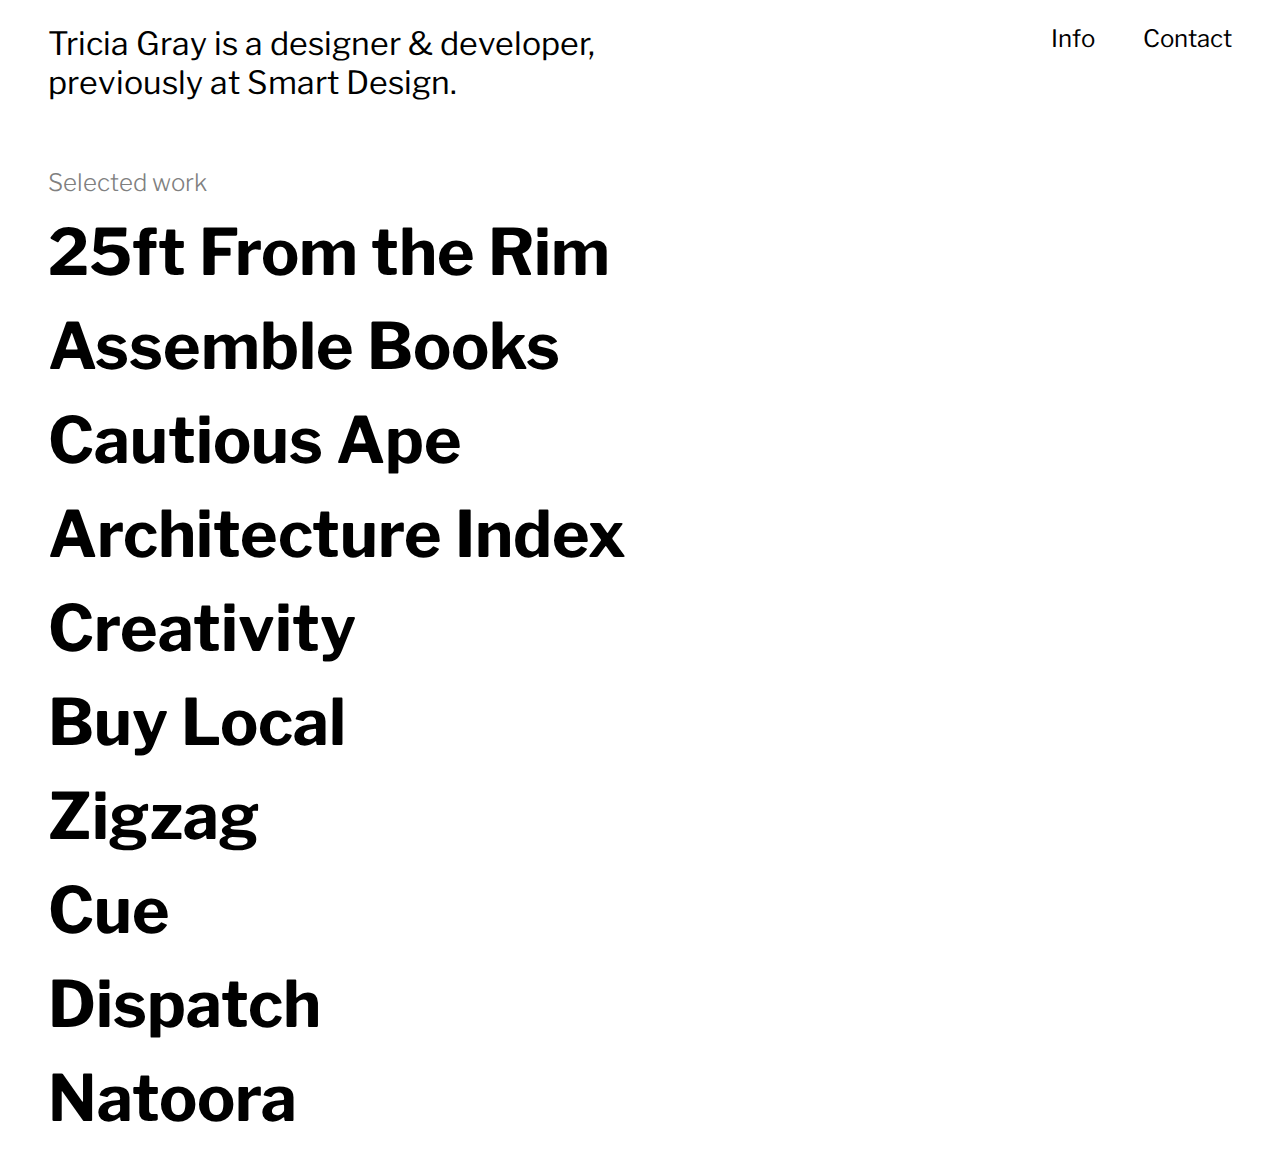
==== 0.1/index.html @ 9eaeeaac "started iterating portfolio" ====
<!DOCTYPE html>
<html lang="en">
<head>
    <meta charset="UTF-8">
    <meta http-equiv="X-UA-Compatible" content="IE=edge">
    <link rel="stylesheet" href="style.css">
    <script src="https://code.jquery.com/jquery-3.6.0.min.js" integrity="sha256-/xUj+3OJU5yExlq6GSYGSHk7tPXikynS7ogEvDej/m4=" crossorigin="anonymous"></script>
    <meta name="viewport" content="width=device-width, initial-scale=1.0">
    <script>
        $(function() { 
            $("#nav").load("nav.html");
        });
      </script>
            <!-- <script>
        //   On scroll
        $(window)
        .scroll(function() {
            //if we have more than 200px - reduced to 0, needs adjusting to properly work
            if ($(document)
            .scrollTop() > 10) {
                //class 'fixed' to header element
                $('nav')
                .addClass('fixed');
                //otherwise
            } else {
                //if header already has 'fixed' class
                if ($('nav')
                .hasClass('fixed')) {
                    //remove said class
                    $('nav')
                    .removeClass('fixed');
                }
            }
        });
      </script> -->
    <title>Tricia Gray</title>
</head>
<body>
    <header class="header">
        <div id="nav"></div>
    </header>
    <div class="wrapper">
        <div class="content-container">
            <h3 class="content-container-header">Selected work</h3>
            <ul>
                <li class="project-title">25ft From the Rim</li>
                <li class="project-title"> Assemble Books</li>
                <li class="project-title">Cautious Ape</li>
                <li class="project-title">Architecture Index</li>
                <li class="project-title">Creativity</li>
                <li class="project-title">Buy Local</li>
                <li class="project-title">Zigzag</li>
                <li class="project-title">Cue</li>
                <li class="project-title">Dispatch</li>
                <li class="project-title">Natoora</li>
            </ul>
        </div>

    </div>
</body>
</html>
---- 0.1/style.css ----
@import url('https://fonts.googleapis.com/css2?family=Libre+Franklin:wght@300;400;500;700&family=Source+Serif+Pro:wght@300;400;700&display=swap');

/* font-family: 'Libre Franklin', sans-serif;
font-family: 'Source Serif Pro', serif; */

* {
    box-sizing: border-box;
    padding: 0;
    margin: 0;
    /* cursor: crosshair; */
  }

  body {
    font-family: 'Libre Franklin', sans-serif;
    font-weight: 400;
    height: 100vh;
    margin: 0;
  }

  .wrapper {
    display: grid;
    grid-template-columns: repeat(6, 1fr);
    grid-template-areas: "header header header header header header"
                         "content content content content content content"
                         "footer footer footer footer footer footer";
    margin: 48px;
    gap: 24px;
    overflow: hidden;
  }

/* Header / navigation */
  .header, #nav, header {
    grid-area: header header header header header header; 
    display: flex;
    flex-direction: row;
    position: fixed;
    left:0;
    right:0;
    top:0;
    padding-top: 24px;
    padding-left: 48px;
    height: 124px;
    background-color: white;
  }

  .header-content-left {
    display: flex;
    align-self: flex-start;
  }

  .header-content-right {
    display: inline;
    float: right;
    align-self: flex-start;
    margin-left: auto;
    margin-right: 48px;
  }

  .header-content-info {
    display: inline;
    float: right;
    margin-right: 48px;
  
  } 

  .header-content-contact {
    display: inline;
    float: right;
  }

  h1, h2{
    font-family: 'Libre Franklin', sans-serif;
    font-weight: 400;
  }

  h3 {
    font-size: 24px;
    font-weight: 300;
    color: gray;
  }

  a {
    text-decoration: none;
    color: black;
  }


/* Projects */
.content-container {
    grid-area: content;
    display: grid;
    grid-column: 1 / span 3;
    grid-row: 6;
    font-family: 'Libre Franklin', sans-serif;
    font-size: 64px;
    font-weight: 700;
    overflow: auto;
}

.content-container-header {
    margin-bottom: 16px;
}

.project-title {
    margin-bottom: 16px;
}

ul {
    list-style: none;
}
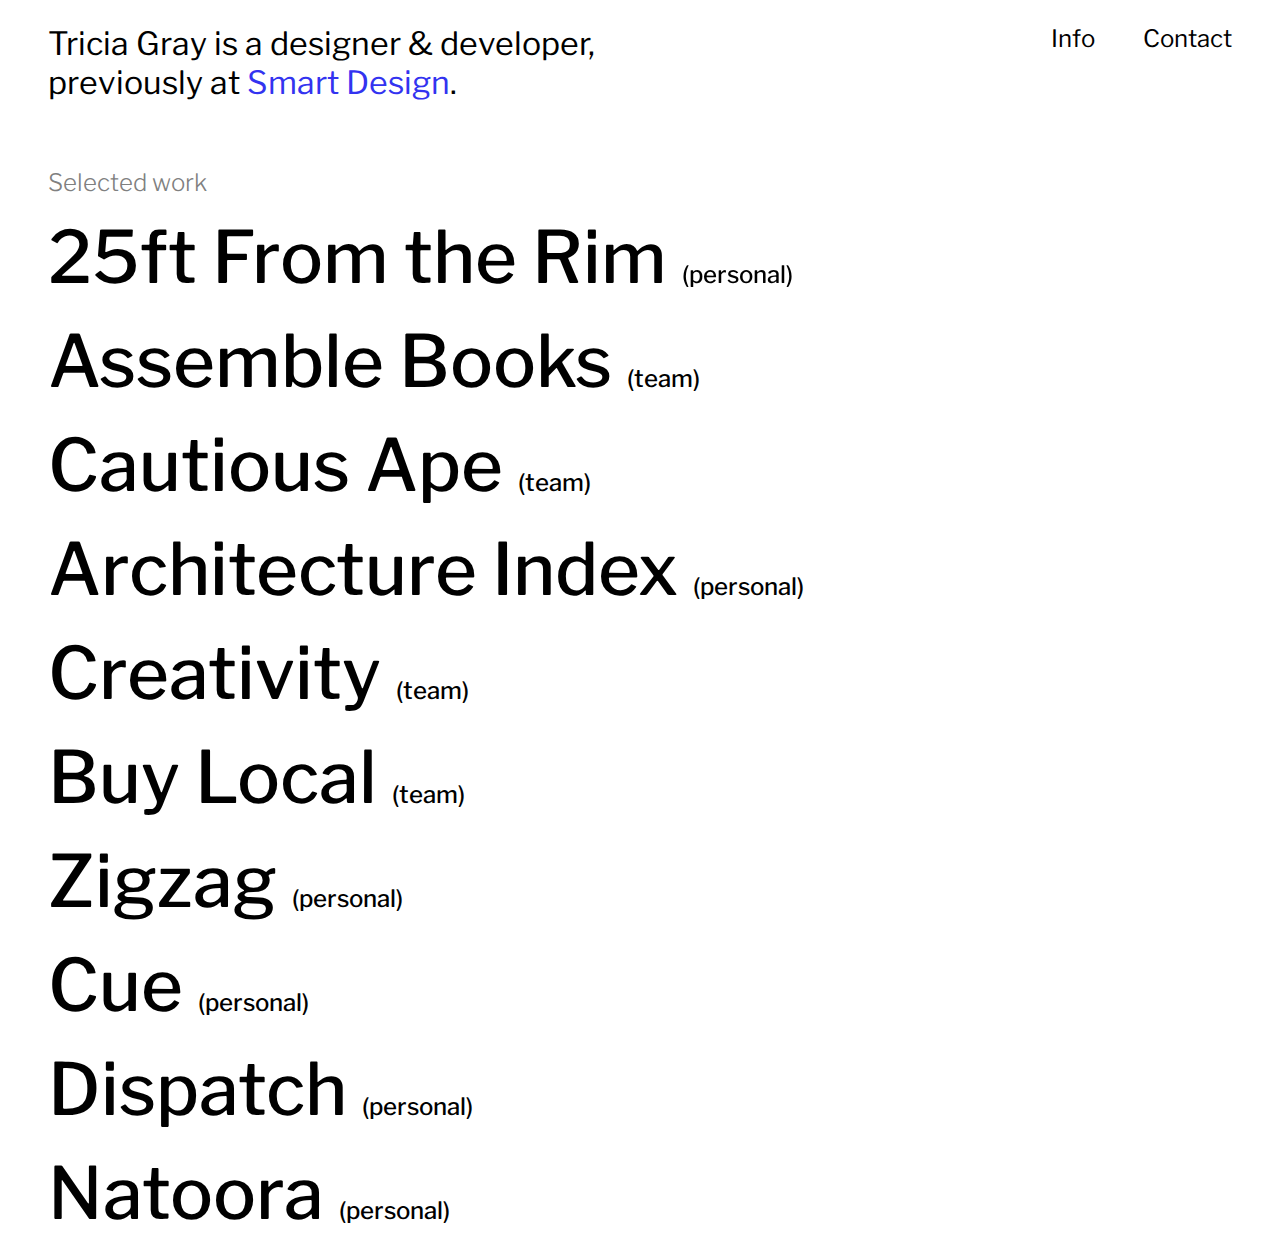
==== commit 2a77ed2c: "updated project title links" ====
--- a/0.1/index.html
+++ b/0.1/index.html
@@ -11,28 +11,6 @@
             $("#nav").load("nav.html");
         });
       </script>
-            <!-- <script>
-        //   On scroll
-        $(window)
-        .scroll(function() {
-            //if we have more than 200px - reduced to 0, needs adjusting to properly work
-            if ($(document)
-            .scrollTop() > 10) {
-                //class 'fixed' to header element
-                $('nav')
-                .addClass('fixed');
-                //otherwise
-            } else {
-                //if header already has 'fixed' class
-                if ($('nav')
-                .hasClass('fixed')) {
-                    //remove said class
-                    $('nav')
-                    .removeClass('fixed');
-                }
-            }
-        });
-      </script> -->
     <title>Tricia Gray</title>
 </head>
 <body>
@@ -43,16 +21,37 @@
         <div class="content-container">
             <h3 class="content-container-header">Selected work</h3>
             <ul>
-                <li class="project-title">25ft From the Rim</li>
-                <li class="project-title"> Assemble Books</li>
-                <li class="project-title">Cautious Ape</li>
-                <li class="project-title">Architecture Index</li>
-                <li class="project-title">Creativity</li>
-                <li class="project-title">Buy Local</li>
-                <li class="project-title">Zigzag</li>
-                <li class="project-title">Cue</li>
-                <li class="project-title">Dispatch</li>
-                <li class="project-title">Natoora</li>
+                <a class="project-title-hover" id="text">
+                    <li class="project-title" id="link">25ft From the Rim <span class="tag">(personal)</span></li>
+                    <img id="pic" src="https://a.espncdn.com/photo/2017/0519/r210880_4680x3212cc.jpg"/>
+                </a>
+                <a class="project-title-hover">
+                    <li class="project-title"> Assemble Books <span class="tag">(team)</span></li>
+                </a>
+                <a class="project-title-hover"> 
+                    <li class="project-title">Cautious Ape <span class="tag">(team)</span></li>
+                </a>
+                <a class="project-title-hover">
+                    <li class="project-title">Architecture Index <span class="tag">(personal)</span></li>
+                </a>
+                <a class="project-title-hover">
+                    <li class="project-title">Creativity <span class="tag">(team)</span></li>
+                </a>
+                <a class="project-title-hover">
+                    <li class="project-title">Buy Local <span class="tag">(team)</span></li>
+                </a>
+                <a class="project-title-hover">
+                    <li class="project-title">Zigzag <span class="tag">(personal)</span></li>
+                </a>
+                <a class="project-title-hover">
+                    <li class="project-title">Cue <span class="tag">(personal)</span></li>
+                </a>
+                <a class="project-title-hover">
+                    <li class="project-title">Dispatch <span class="tag">(personal)</span></li>
+                </a>
+                <a class="project-title-hover">
+                    <li class="project-title">Natoora <span class="tag">(personal)</span></li>
+                </a>
             </ul>
         </div>
 
--- a/0.1/style.css
+++ b/0.1/style.css
@@ -7,7 +7,7 @@
     box-sizing: border-box;
     padding: 0;
     margin: 0;
-    /* cursor: crosshair; */
+    cursor: pointer;
   }
 
   body {
@@ -79,21 +79,57 @@
     color: gray;
   }
 
+  .tag {
+    font-size: 24px;
+  }
+
   a {
     text-decoration: none;
     color: black;
   }
+
+a {
+    text-decoration: none;
+    color: #000;
+}
+
+a:hover{
+    color:000;
+}
+
+a.main-nav:hover {
+    font-family: 'Source Serif Pro', serif;
+    font-weight: 200;
+}
+
+a.project-title-hover:hover {
+    font-family: 'Source Serif Pro', serif;
+    font-weight: 200;
+    font-size: 32px;
+}
+/* a.main-nav-1:hover {
+    font-family: 'Source Serif Pro', serif;
+    font-weight: 200;
+} */
+
+a.nav:hover {
+    color: #000;
+}
+
+.smart-link {
+    color: rgb(51, 51, 240);
+}
 
 
 /* Projects */
 .content-container {
     grid-area: content;
     display: grid;
-    grid-column: 1 / span 3;
+    grid-column: 1 / span 6;
     grid-row: 6;
     font-family: 'Libre Franklin', sans-serif;
-    font-size: 64px;
-    font-weight: 700;
+    font-size: 72px;
+    font-weight: 500;
     overflow: auto;
 }
 
@@ -107,4 +143,24 @@
 
 ul {
     list-style: none;
-}+}
+
+#pic {
+    /* position: absolute; */
+    top: 0;
+    /* margin-left: 4em; */
+    /* left: 0; */
+    display: none;
+    /* background: red; */
+    height: 280px;
+    width: 368px;
+    z-index: -1;
+  }
+  
+  #text, #link {
+    position: relative;
+  }
+  
+  #link:hover + #pic {
+    display: block;
+  }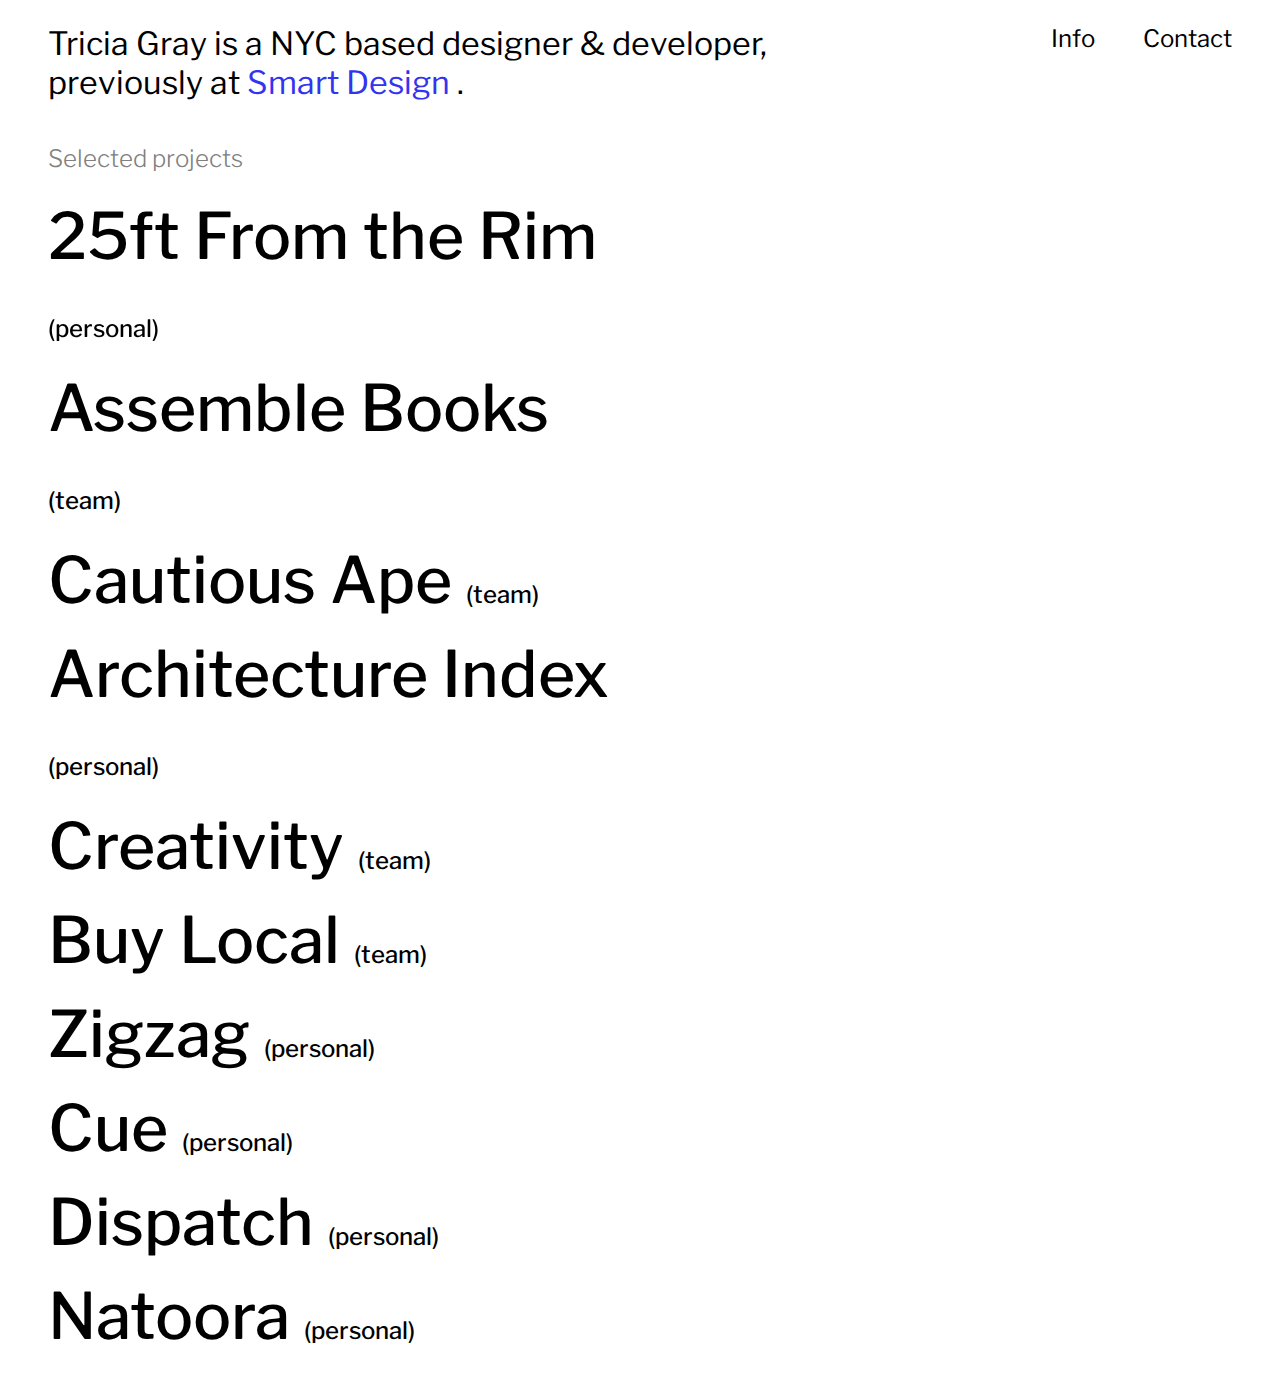
==== commit 52d2c651: "updated portfolio" ====
--- a/0.1/index.html
+++ b/0.1/index.html
@@ -5,6 +5,7 @@
     <meta http-equiv="X-UA-Compatible" content="IE=edge">
     <link rel="stylesheet" href="style.css">
     <script src="https://code.jquery.com/jquery-3.6.0.min.js" integrity="sha256-/xUj+3OJU5yExlq6GSYGSHk7tPXikynS7ogEvDej/m4=" crossorigin="anonymous"></script>
+    <script src="https://kit.fontawesome.com/0645959aac.js" crossorigin="anonymous"></script>
     <meta name="viewport" content="width=device-width, initial-scale=1.0">
     <script>
         $(function() { 
@@ -19,7 +20,7 @@
     </header>
     <div class="wrapper">
         <div class="content-container">
-            <h3 class="content-container-header">Selected work</h3>
+            <h3 class="content-container-header">Selected projects</h3>
             <ul>
                 <a class="project-title-hover" id="text">
                     <li class="project-title" id="link">25ft From the Rim <span class="tag">(personal)</span></li>
@@ -46,15 +47,24 @@
                 <a class="project-title-hover">
                     <li class="project-title">Cue <span class="tag">(personal)</span></li>
                 </a>
-                <a class="project-title-hover">
-                    <li class="project-title">Dispatch <span class="tag">(personal)</span></li>
-                </a>
-                <a class="project-title-hover">
-                    <li class="project-title">Natoora <span class="tag">(personal)</span></li>
+                <a class="project-title-hover" id="text">
+                    <li class="project-title" id="link">Dispatch <span class="tag">(personal)</span></li>
+                    <img id="pic" src="https://images.unsplash.com/photo-1604079628040-94301bb21b91?ixlib=rb-1.2.1&ixid=MnwxMjA3fDB8MHxwaG90by1wYWdlfHx8fGVufDB8fHx8&auto=format&fit=crop&w=987&q=80"/>
+                <a class="project-title-hover" id="text">
+                    <li class="project-title" id="link">Natoora <span class="tag">(personal)</span></li>
+                    <img id="pic" src="https://images.unsplash.com/photo-1604079628040-94301bb21b91?ixlib=rb-1.2.1&ixid=MnwxMjA3fDB8MHxwaG90by1wYWdlfHx8fGVufDB8fHx8&auto=format&fit=crop&w=987&q=80"/>
                 </a>
             </ul>
         </div>
-
     </div>
+    <footer>
+        <div class="footer-content">
+            <ul>
+                <li><a href="https://www.instagram.com/tricialgray/"><i class="fa-brands fa-instagram"></i></a></li>
+                <li><a href="https://www.linkedin.com/in/tricialgray"<i class="fa-brands fa-linkedin-in"></i></a></li>
+                <li><a href="https://github.com/graylt"><i class="fa-brands fa-github"></i></a></li>
+            </ul>
+        </div>
+    </footer>
 </body>
 </html>--- a/0.1/style.css
+++ b/0.1/style.css
@@ -20,6 +20,7 @@
   .wrapper {
     display: grid;
     grid-template-columns: repeat(6, 1fr);
+    /* grid-template-rows: auto; */
     grid-template-areas: "header header header header header header"
                          "content content content content content content"
                          "footer footer footer footer footer footer";
@@ -42,10 +43,24 @@
     height: 124px;
     background-color: white;
   }
+  /* footer {
+    grid-area: footer footer footer footer footer footer; 
+    display: flex;
+    flex-direction: row;
+    position: fixed;
+    left:0;
+    right:0;
+    bottom:0;
+    padding-top: 24px;
+    padding-left: 48px;
+    height: 124px;
+    background-color: white;
+  } */
 
   .header-content-left {
     display: flex;
     align-self: flex-start;
+    background-color: white;
   }
 
   .header-content-right {
@@ -54,18 +69,21 @@
     align-self: flex-start;
     margin-left: auto;
     margin-right: 48px;
+    background-color: white;
   }
 
   .header-content-info {
     display: inline;
     float: right;
     margin-right: 48px;
+    background-color: white;
   
   } 
 
   .header-content-contact {
     display: inline;
     float: right;
+    background-color: white;
   }
 
   h1, h2{
@@ -105,7 +123,11 @@
 a.project-title-hover:hover {
     font-family: 'Source Serif Pro', serif;
     font-weight: 200;
-    font-size: 32px;
+    font-size: 64px;
+    transition-delay: 0.1s;
+    /* -webkit-transition: all 0.2s;
+    transition: all 0.2s; */
+    
 }
 /* a.main-nav-1:hover {
     font-family: 'Source Serif Pro', serif;
@@ -125,16 +147,20 @@
 .content-container {
     grid-area: content;
     display: grid;
-    grid-column: 1 / span 6;
-    grid-row: 6;
-    font-family: 'Libre Franklin', sans-serif;
-    font-size: 72px;
+    grid-column: 1 / span 3;
+    /* grid-row: 1; */
+    font-family: 'Libre Franklin', sans-serif;
+    font-size: 64px;
     font-weight: 500;
-    overflow: auto;
+    /* height: 0; */
+    overflow: hidden;
+    transition: height 0.66s ease-out;
+    /* overflow: hidden; */
 }
 
 .content-container-header {
-    margin-bottom: 16px;
+    margin-top: 72px;
+    margin-bottom: 24px;
 }
 
 .project-title {
@@ -146,21 +172,84 @@
 }
 
 #pic {
-    /* position: absolute; */
+    position: absolute;
+    /* top: -8em; */
     top: 0;
-    /* margin-left: 4em; */
-    /* left: 0; */
+    left: 8em;
+    margin-top: 16px;
     display: none;
-    /* background: red; */
     height: 280px;
     width: 368px;
-    z-index: -1;
-  }
+    z-index: 99;
+  } 
   
   #text, #link {
     position: relative;
-  }
+  } 
   
-  #link:hover + #pic {
-    display: block;
-  }+   #link:hover + #pic {
+    display: inline;
+  }
+
+  #myStuff {
+    display: none;
+    text-align: left;
+    line-height: 24px;
+    margin: 0;
+    line-height: calc(1em = 1vw);
+}
+
+.fa-plus {
+    padding: 8px;
+    font-weight: 300;
+    justify-content: center;
+}
+
+#resume-container {
+    line-height: 16px;
+    font-size: calc(.5em + .5vw);
+    line-height: calc(1em = 1vw);
+}
+
+.view-more {
+    border: none;
+    background: none;
+    font-family: 'Libre Franklin', sans-serif;
+    font-size: 16px;
+    text-align: left;
+    padding: 0;
+    cursor: pointer;
+    font-size: calc(.25em + .25vw);
+    line-height: calc(.5em = .5vw);
+}
+
+.view-less {
+    font-family: 'Libre Franklin', sans-serif;
+    font-size: calc(.5em + .5vw);
+    line-height: calc(1em = 1vw);
+}
+
+#short-list {
+    font-family: 'Libre Franklin', sans-serif;
+    line-height: 24px;
+    line-height: calc(.5em = .5vw);
+}
+
+.resume-content {
+    color: rgb(111, 111, 111);
+    font-weight: 200;
+}
+
+.experience-container {
+    font-family: 'Libre Franklin', sans-serif;
+    line-height: 24px; 
+    font-size: calc(.5em + .5vw);
+    line-height: calc(1em = 1vw);
+}
+
+ul {
+    /* display: grid; */
+    list-style-type: none;
+    margin: 0;
+    padding: 0;
+}